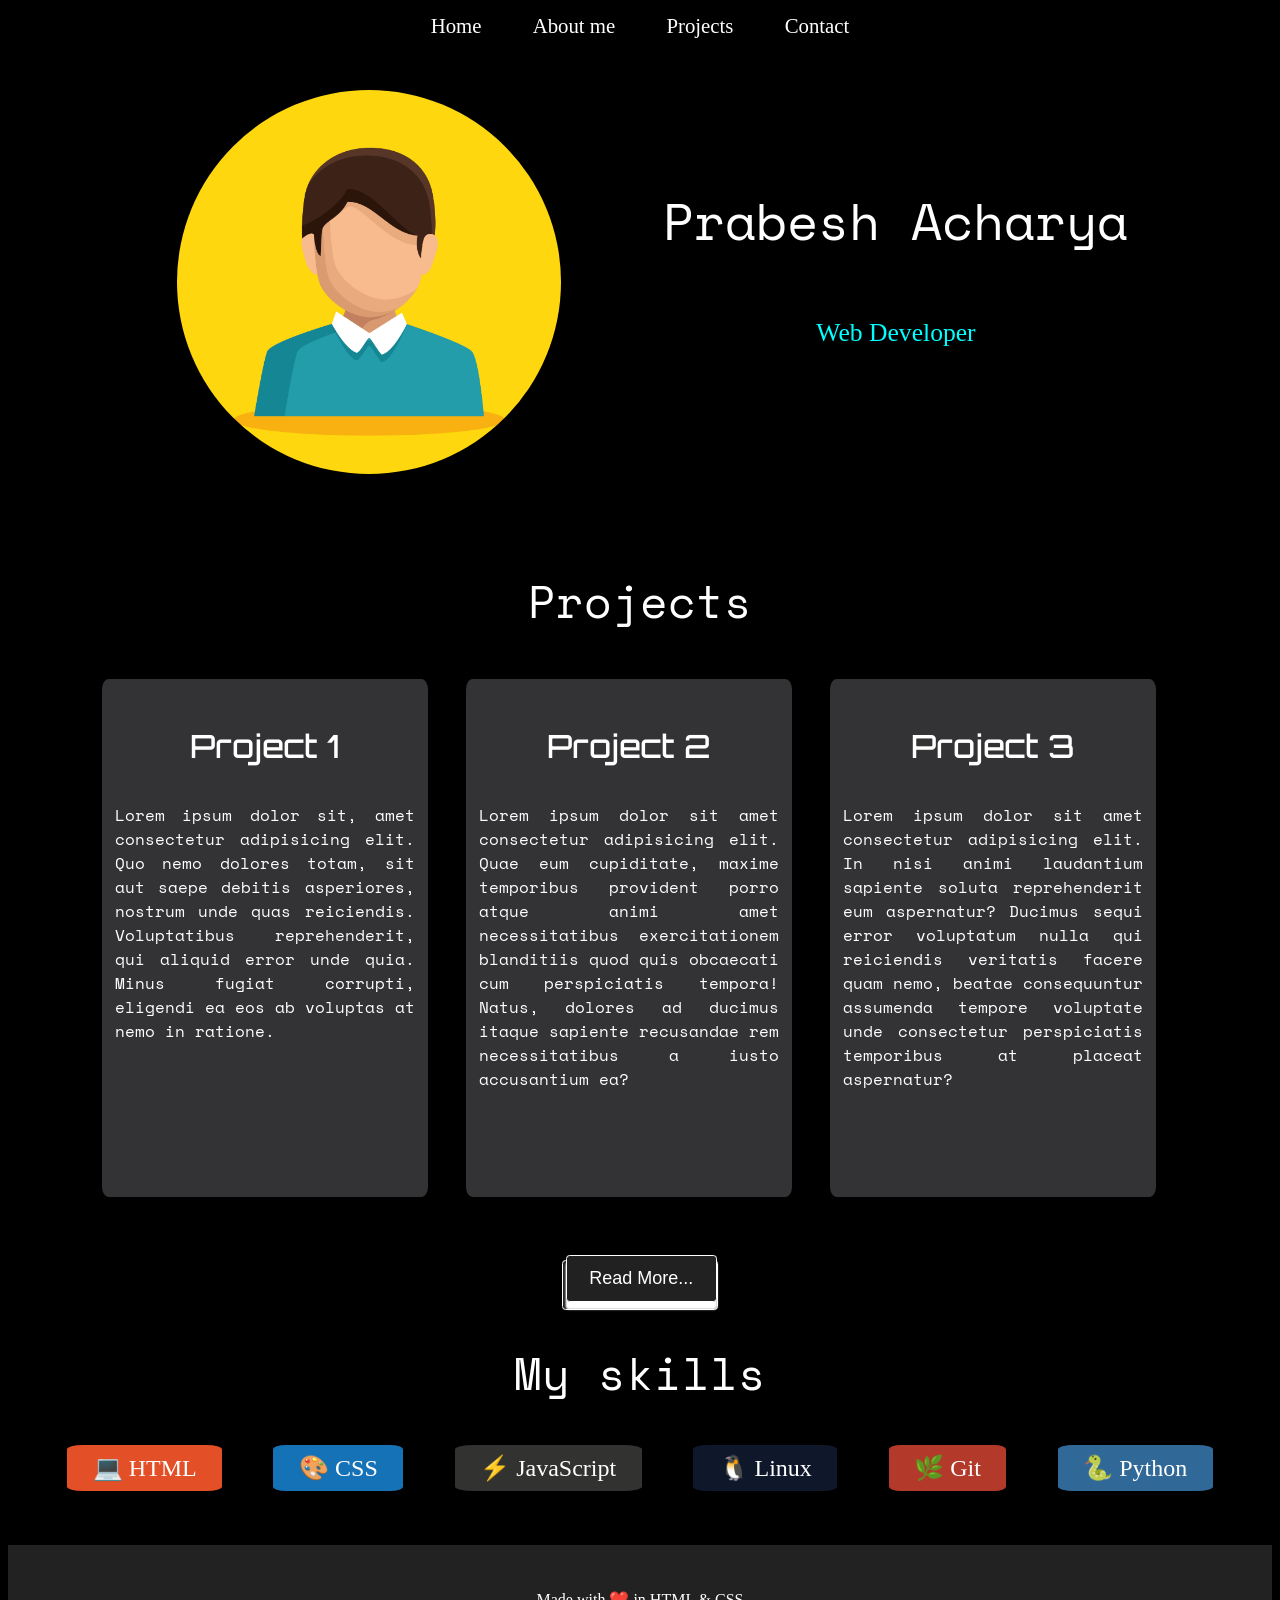
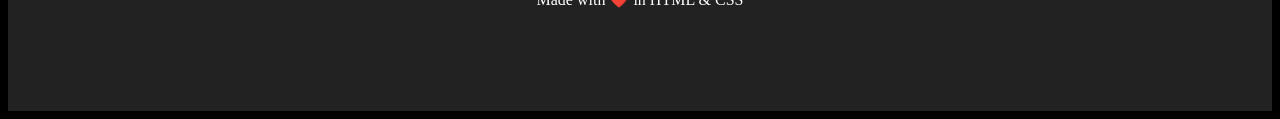
==== index.html @ 0a22d830 "v1.0" ====
<!DOCTYPE html>
<html lang="en">
  <head>
    <meta charset="UTF-8" />
    <meta name="viewport" content="width=device-width, initial-scale=1.0" />

    <!-- google fonts-->
    <link rel="preconnect" href="https://fonts.googleapis.com"/>
    <link rel="preconnect" href="https://fonts.gstatic.com" crossorigin/>
    <link href="https://fonts.googleapis.com/css2?family=Orbitron:wght@500&family=Space+Mono:ital,wght@0,400;0,700;1,400;1,700&display=swap" rel="stylesheet"/>
    <link rel="preconnect" href="https://fonts.googleapis.com"/>
    <link rel="preconnect" href="https://fonts.gstatic.com" crossorigin/>
    <link href="https://fonts.googleapis.com/css2?family=Space+Mono:ital,wght@0,400;0,700;1,400;1,700&display=swap" rel="stylesheet"/>
    <link rel="preconnect" href="https://fonts.googleapis.com" />
    <link rel="preconnect" href="https://fonts.gstatic.com" crossorigin />
    <link href="https://fonts.googleapis.com/css2?family=Orbitron:wght@400..900&family=Space+Mono:ital,wght@0,400;0,700;1,400;1,700&display=swap" rel="stylesheet"/>
    <!-- google fonts-->
    <!-- social media icons from fontawesome css-->
    <script src="https://kit.fontawesome.com/7e8cb77125.js" crossorigin="anonymous"></script>
    <!-- social media icons from fontawesome css-->


    <link rel="stylesheet" href="style.css" />
    <title>Prabesh Acharya</title>
  </head>

  <body>
    <header>

      <div class="navbar">
        <a href="index.html">Home</a>
        <a href="about/about.html">About me</a>
        <a href="projects/projects.html">Projects</a>
        <a href="contact/contact.html">Contact</a>
      </div>

    </header>

     <div class="intro">
       <div class="pfp">
       <img src="resources/images/pfp.jpg" alt="profilepic" />
       </div>
       <div class="nameapost">
        <div class="name">
        <h1>Prabesh Acharya</h1>
       </div>
        <div class="post">
          <p>Web Developer</p>
        </div>
      </div>
    </div>

    <center><h1 class="section-header">Projects</h1></center>
    <div class="projects-section">

      <div class="box">
        <h1>Project 1</h1>
        <img src="https://placehold.co/300" alt="" />
        <p>Lorem ipsum dolor sit, amet consectetur adipisicing elit. Quo nemo dolores totam, sit aut saepe debitis asperiores, nostrum unde quas reiciendis. Voluptatibus reprehenderit, qui aliquid error unde quia. Minus fugiat corrupti, eligendi ea eos ab voluptas at nemo in ratione.    </p>
      </div>

      <div class="box">
        <h1>Project 2</h1>
        <img src="https://placehold.co/300" alt="" />
        <p>Lorem ipsum dolor sit amet consectetur adipisicing elit. Quae eum cupiditate, maxime temporibus provident porro atque animi amet necessitatibus exercitationem blanditiis quod quis obcaecati cum perspiciatis tempora! Natus, dolores ad ducimus itaque sapiente recusandae rem necessitatibus a iusto accusantium ea?</p>
      </div>

      <div class="box">
       <h1>Project 3</h1>
       <img src="https://placehold.co/300" alt="" />
        <p>Lorem ipsum dolor sit amet consectetur adipisicing elit. In nisi animi laudantium sapiente soluta reprehenderit eum aspernatur? Ducimus sequi error voluptatum nulla qui reiciendis veritatis facere quam nemo, beatae consequuntur assumenda tempore voluptate unde consectetur perspiciatis temporibus at placeat aspernatur?</p>
      </div>

      <!-- <div class="box">
        <img src="https://placehold.co/300" alt="" />
        <h1>Project 4</h1> -->
    </div>

      <center>
      <a href="./projects/projects.html">
       <button class="readmore">
        <span> Read More... </span>
       </button>
      </a>
      </center>

      <center><h1 class="section-header">My skills</h1></center>
          <div class="skills-grid">
            <div class="html-card">💻 HTML</div>
            <div class="css-card">🎨 CSS</div>
            <div class="js-card">⚡ JavaScript</div>
            <div class="linux-card">🐧 Linux</div>
            <div class="git-card">🌿 Git</div>
            <div class="python-card">🐍 Python</div>
          </div>
      
        <div class="footer">
          <center>Made with ❤️ in HTML & CSS</center>
          <center>
          <div class="socials">
            <a href="mailto:demo@gmail.com"><i class="fa-solid fa-at"></i></a>
            <a href="https://github.com/prabeshac" target="_blank"><i class="fa-brands fa-github"></i></a>
            <a href="https://www.facebook.com" target="_blank"><i class="fa-brands fa-facebook"></i></a>
            <a href="https://www.instagram.com" target="_blank"><i class="fa-brands fa-instagram"></i></a>

          </div>
        </center>

   
       

        </div>
        
      
    </div>
  </body>
</html>
---- style.css ----
body {
  color: white;
  background-color: black;
}

.navbar {
  display: flex;
  background-color: black;
  position: fixed;
  width: 100vw;
  justify-content: center;
  top: 0;
  left: 0;
  margin-bottom: 5vh;
  padding-bottom: 3vh;
}

.navbar a {
  color: white;
  padding: 1.5vh 2vw;
  text-decoration: none;
  text-align: center;
  font-size: 1.3em;
}
.navbar a:hover {
  color: red;
}

.intro {
  display: flex;
  flex-direction: row;
  justify-content: center;
  align-items: center;
  gap: 8vw;
  margin-top: 5vh;
  margin-bottom: 10vh;
}

.nameapost {
  display: flex;
  flex-direction: column;
  align-items: center;
  justify-content: center;
}

.pfp img {
  border-radius: 50%;
  height: 30vw;
  width: 30vw;
  max-width: 600px;
  max-height: 600px;
  margin-top: 5vh;
  margin-left: 2vw;
}

.name {
  display: inline-block;
}

.name h1 {
  font-size: 4vw;
  font-family: "Space Mono", monospace;
  font-weight: 400;
  font-style: normal;
}

.post p {
  font-size: 2vw;
  color: aqua;
}

.projects-section {
  display: flex;
  flex-direction: row;
  width: 100vw;
  justify-content: center;
  margin-top: 5vh;
  align-items: center;
  margin-bottom: 7vh;
}

.box {
  display: flex;
  flex-direction: column;
  align-items: center;
  padding: 2vw 1vw 15vw 1vw;
  margin-right: 3vw;
  background-color: #333335;
  width: 20vw;
  height: 20vw;
  min-width: 300px;
  min-height: 300px;
  max-width: 400px;
  max-height: 400px;
  border-radius: 2%;
}

.box:hover{
  transform: scale(1.1,1.1);
}

.section-header {
  font-size: 3.5vw;
  font-family: "Space Mono", monospace;
  font-weight: 400;
  font-style: normal;
}

.box h1 {
  font-family: "Orbitron", sans-serif;
  font-optical-sizing: auto;
  font-weight: 500;
  font-style: normal;
}

.box p {
  text-align: justify;
  font-family: "Space Mono", monospace;
}


.skills-grid{
  display: flex;
  justify-content: center;
}

.skills-grid div{
  margin: 1vh 2vw 1vh 2vw;
  padding: 1vh 2vw 1vh 2vw;
  font-size: 1.5em;
  border-radius: 10%;
}

.html-card {
  background-color: #E34F26;
}

.css-card {
  background-color: #1572B6;
}

.js-card {
  background-color: #323330;
}

.linux-card {
  background-color: #0F172A;
}

.python-card {
  background-color:#306998;
}

.git-card {
  background-color: #B33A2B;
}

.footer{
  background-color: #222222;
  margin: 5vh 0 0 0;
  padding: 5vh 0;
}
/* fancy elements  */

/* copied buttons */

.readmore {
  padding: 0.1em 0.25em;
  width: 13em;
  height: 4.2em;
  background-color: #212121;
  border: 0.08em solid #fff;
  border-radius: 0.3em;
  font-size: 12px;
  cursor: pointer;
}


.readmore span {
  position: relative;
  display: flex;
  justify-content: center;
  align-items: center;
  bottom: 0.4em;
  width: 8.25em;
  height: 2.5em;
  background-color: #212121;
  border-radius: 0.2em;
  font-size: 1.5em;
  color: #fff;
  border: 0.08em solid #fff;
  box-shadow: 0 0.4em 0.1em 0.019em #fff;
}

.readmore span:hover {
  transition: all 0.5s;
  transform: translate(0, 0.4em);
  box-shadow: 0 0 0 0 #fff;
}

.readmore span:not(hover) {
  transition: all 1s;
}

/* copied button */

.footer h1{
  font-family: Arial, sans-serif;
  font-size: 13px;
}

.socials{
  margin-top: 3vh;
}

.socials a{
  color: white;
  text-decoration: none;
  font-size: 2vw;
  margin-left: 2vw;
}
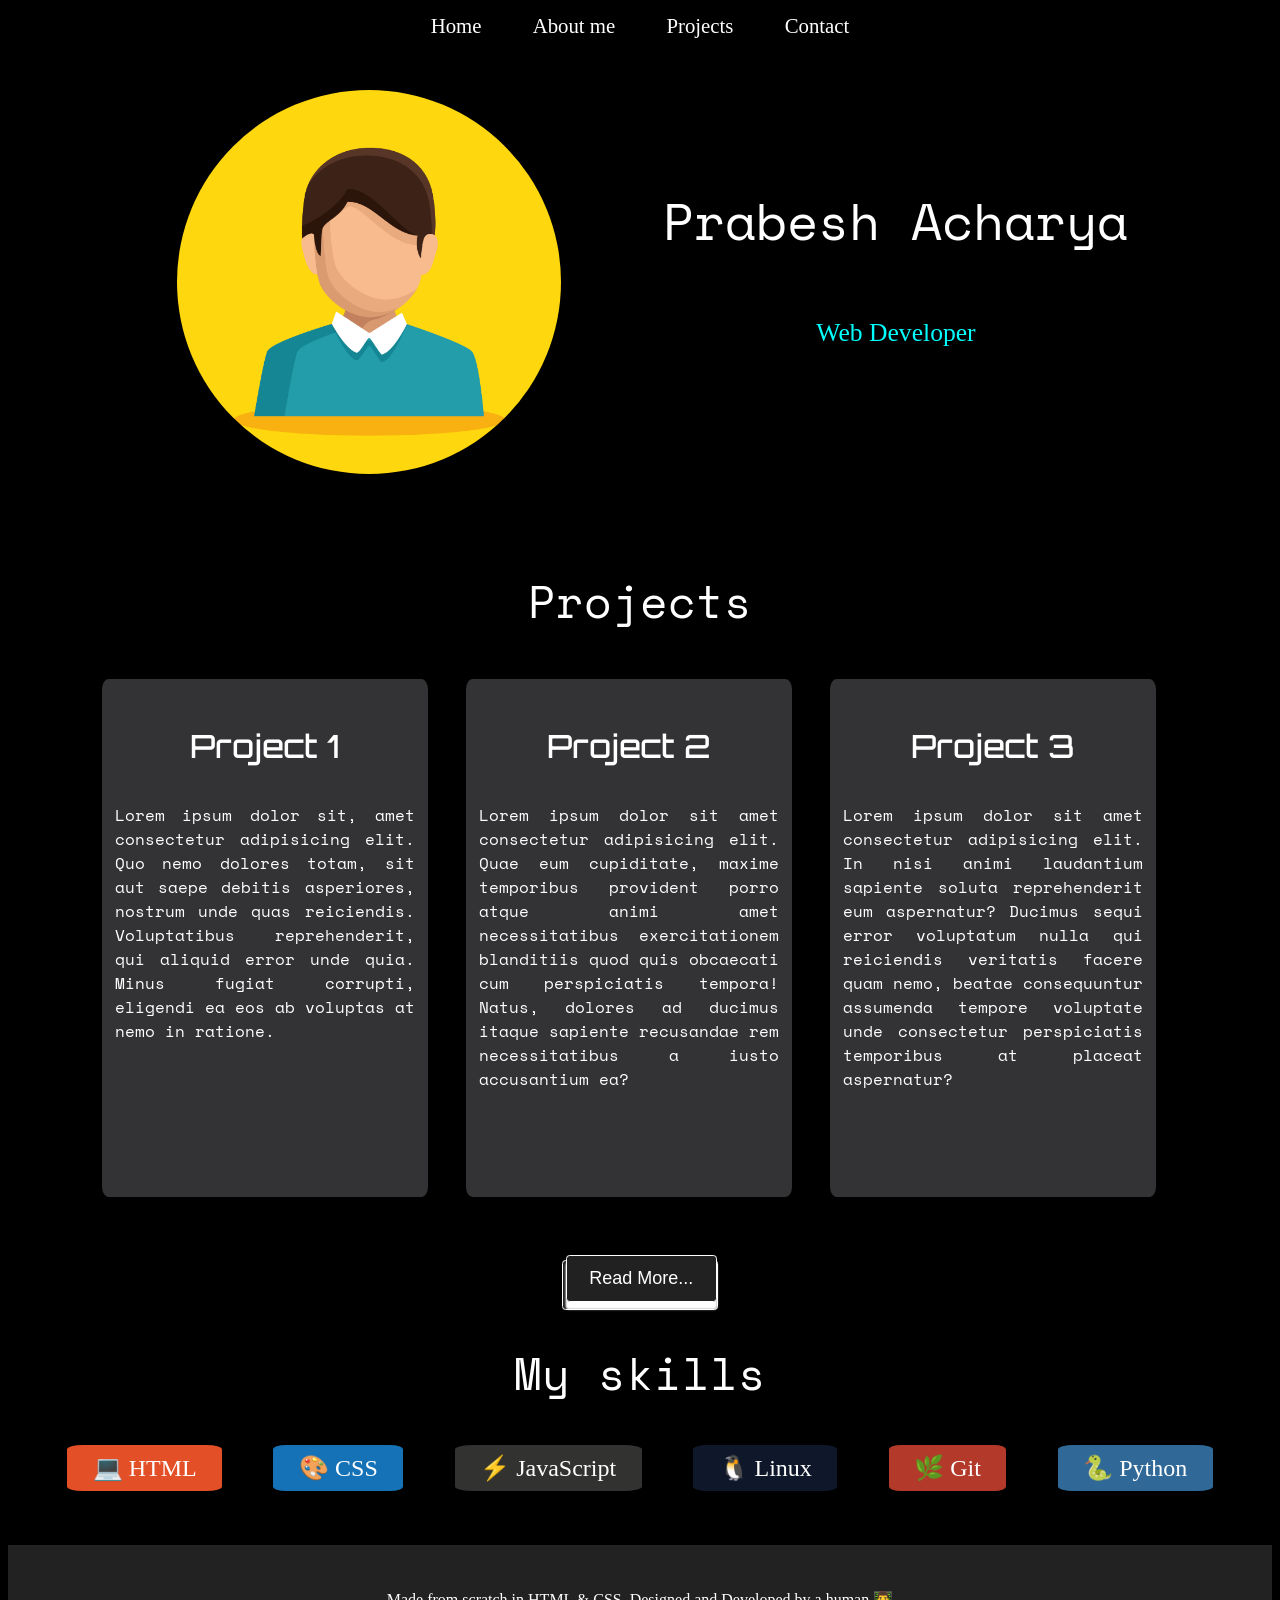
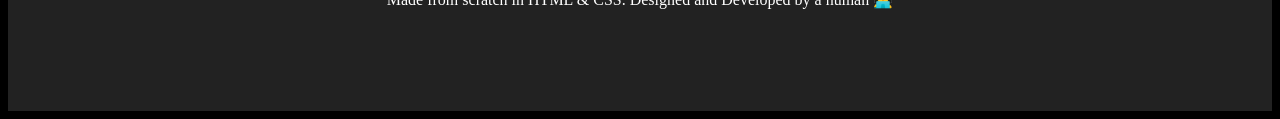
==== commit 4b81cb3b: "Update index.html" ====
--- a/index.html
+++ b/index.html
@@ -95,11 +95,11 @@
           </div>
       
         <div class="footer">
-          <center>Made with ❤️ in HTML & CSS</center>
+          <center>Made from scratch in HTML & CSS. Designed and Developed by a human 👨‍💻</center>
           <center>
           <div class="socials">
             <a href="mailto:demo@gmail.com"><i class="fa-solid fa-at"></i></a>
-            <a href="https://github.com/prabeshac" target="_blank"><i class="fa-brands fa-github"></i></a>
+            <a href="https://github.com/acprabesh0" target="_blank"><i class="fa-brands fa-github"></i></a>
             <a href="https://www.facebook.com" target="_blank"><i class="fa-brands fa-facebook"></i></a>
             <a href="https://www.instagram.com" target="_blank"><i class="fa-brands fa-instagram"></i></a>
 
